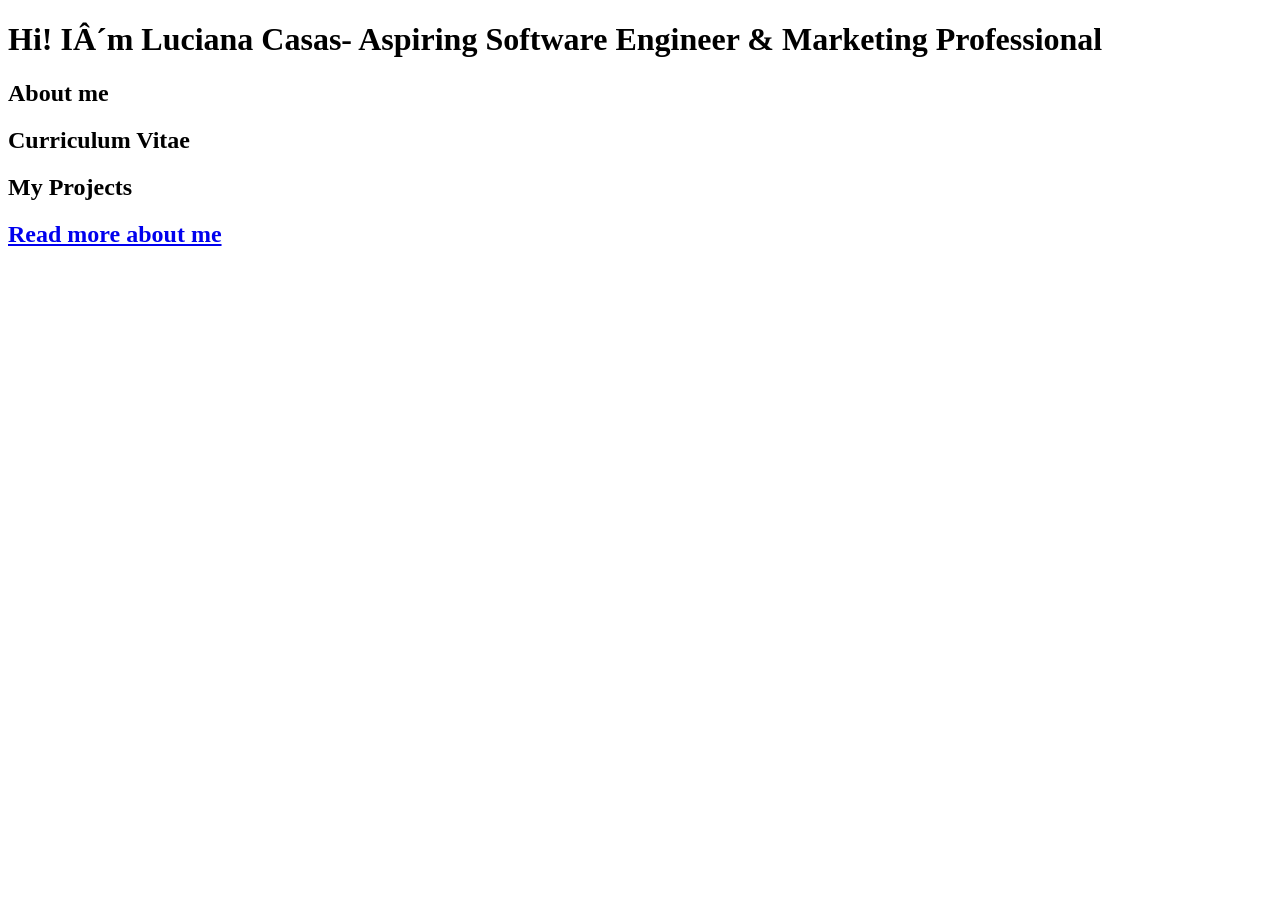
==== index.html @ 448ec8e4 "Add files via upload" ====
<!DOCTYPE html>
<html lang="en">
<head>
    <meta charset="UTF 8">
    <meta http-equiv="X-UA-Compatible" content="IE=edge">
    <meta name="viewport" content="width-device-width,initial-scale=1.0">
    <link rel="stylesheet" href="style.css">
    <title>LUCIANA CASAS | Portfolio & Cv</title>
</head>
<body>
    <div class="container">
        <h1>Hi! I´m Luciana Casas- Aspiring Software Engineer & Marketing Professional</h1>
        <h2>About me</h2>
        <h2>Curriculum Vitae</h2>
        <h2>My Projects</h2>
        <a href="./about-me.html"><h2>Read more about me</h2></a>
    </div>
</body>
</html>
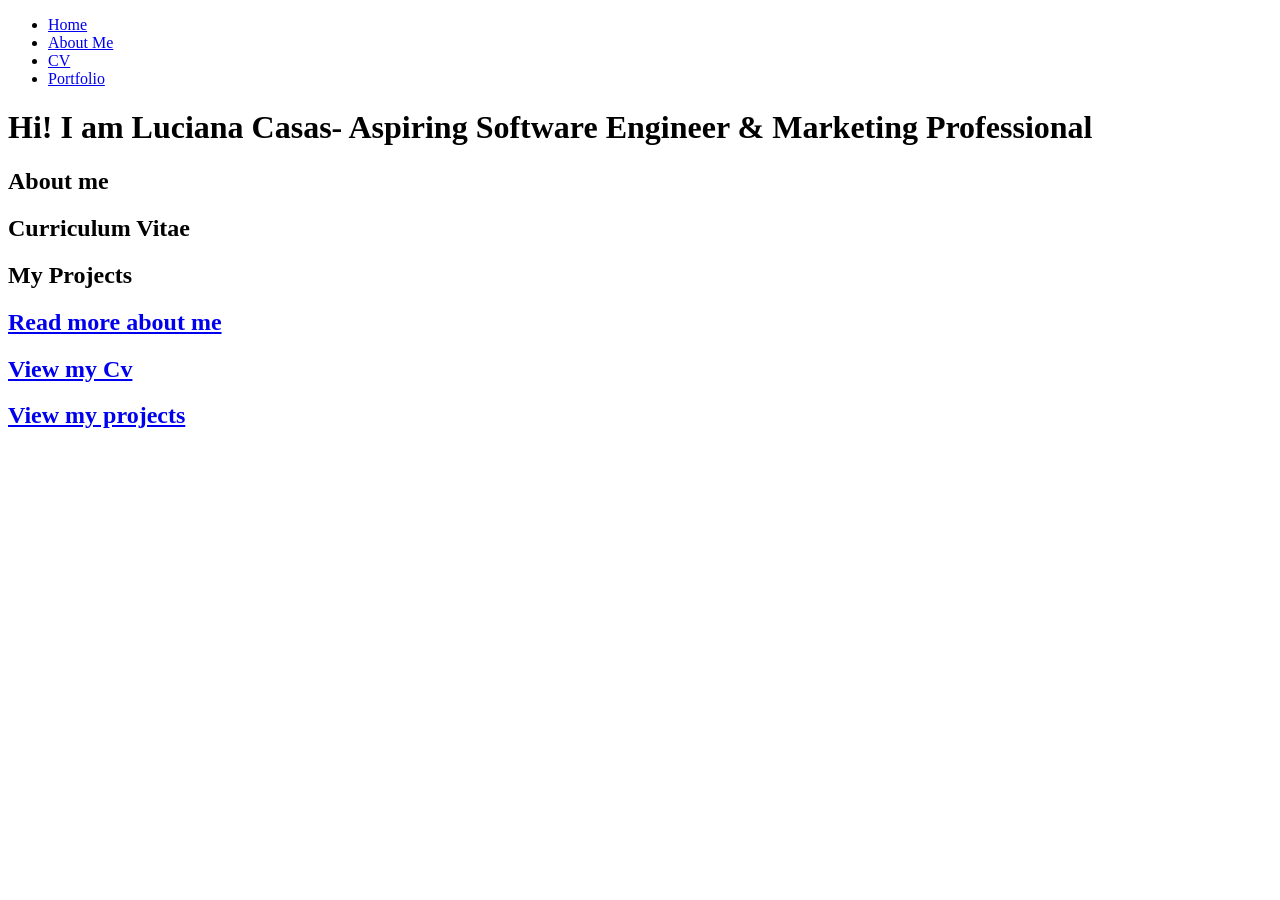
==== commit 25db145b: "Add files via upload" ====
--- a/index.html
+++ b/index.html
@@ -1,19 +1,31 @@
 <!DOCTYPE html>
 <html lang="en">
 <head>
-    <meta charset="UTF 8">
+    <meta charset="UTF-8">
     <meta http-equiv="X-UA-Compatible" content="IE=edge">
-    <meta name="viewport" content="width-device-width,initial-scale=1.0">
+    <meta name="viewport" content="width=device-width, initial-scale=1.0">
     <link rel="stylesheet" href="style.css">
     <title>LUCIANA CASAS | Portfolio & Cv</title>
 </head>
 <body>
+    <!-- NAVBAR -->
+    <nav class="navbar">
+  <ul>
+    <li><a href="index.html">Home</a></li>
+    <li><a href="about-me.html">About Me</a></li>
+    <li><a href="cv.html">CV</a></li>
+    <li><a href="portfolio.html">Portfolio</a></li>
+  </ul>
+</nav>
+    <!-- CONTENIDO PRINCIPAL -->
     <div class="container">
-        <h1>Hi! I´m Luciana Casas- Aspiring Software Engineer & Marketing Professional</h1>
+        <h1>Hi! I am Luciana Casas- Aspiring Software Engineer & Marketing Professional</h1>
         <h2>About me</h2>
         <h2>Curriculum Vitae</h2>
         <h2>My Projects</h2>
         <a href="./about-me.html"><h2>Read more about me</h2></a>
+        <a href="./cv.html"><h2>View my Cv</h2></a>
+        <a href="./portfolio.html"><h2>View my projects</h2></a>
     </div>
 </body>
 </html>
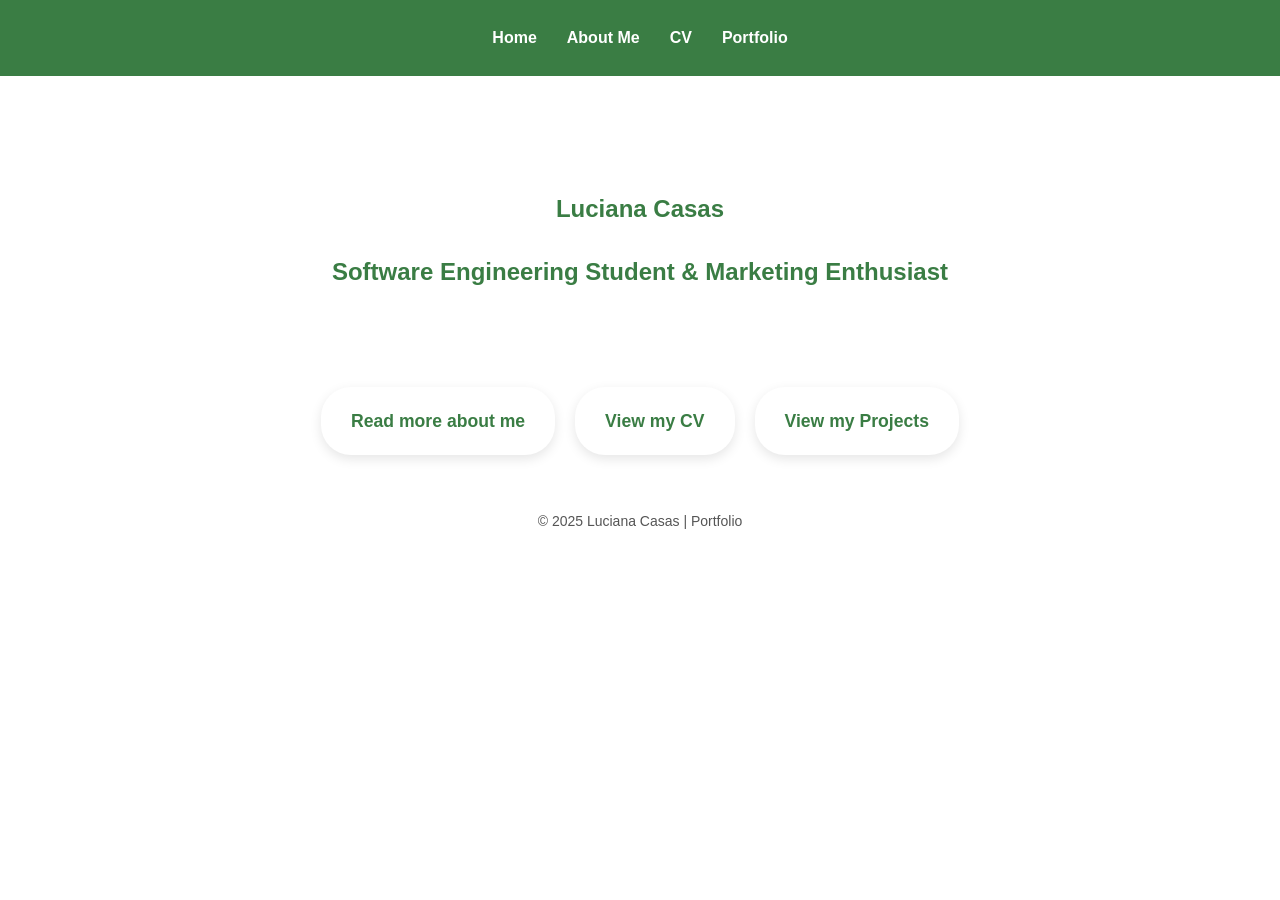
==== commit 24c0b80a: "Add files via upload" ====
--- a/index.html
+++ b/index.html
@@ -17,18 +17,20 @@
     <li><a href="portfolio.html">Portfolio</a></li>
   </ul>
 </nav>
+<section class="banner">
+  <h1>Luciana Casas</h1>
+  <h2>Software Engineering Student & Marketing Enthusiast</h2>
+</section>
     <!-- CONTENIDO PRINCIPAL -->
-    <div class="container">
-        <h1>Hi! I am Luciana Casas- Aspiring Software Engineer & Marketing Professional</h1>
-        <h2>About me</h2>
-        <h2>Curriculum Vitae</h2>
-        <h2>My Projects</h2>
-        <a href="./about-me.html"><h2>Read more about me</h2></a>
-        <a href="./cv.html"><h2>View my Cv</h2></a>
-        <a href="./portfolio.html"><h2>View my projects</h2></a>
-    </div>
+    <div class="bubble-links">
+  <a href="about-me.html" class="bubble">Read more about me</a>
+  <a href="cv.html" class="bubble">View my CV</a>
+  <a href="portfolio.html" class="bubble">View my Projects</a>
+</div>
+<footer>
+  <p>© 2025 Luciana Casas | Portfolio</p>
+</footer>
 </body>
 </html>
 
 
-
--- a/style.css
+++ b/style.css
@@ -0,0 +1,252 @@
+* {
+  margin: 0;
+  padding: 0;
+  box-sizing: border-box;
+}
+
+/* COLOR VARIABLES */
+:root {
+  --primary-green: #3a7d44;   /* main green */
+  --accent-pink: #d17b88;     /* accent pink */
+  --light-bg: #f9f9f9;        /* light background */
+  --dark-text: #333;          /* dark text */
+}
+
+/* BODY */
+body {
+  font-family: 'Segoe UI', Tahoma, Geneva, Verdana, sans-serif;
+  background: url("images/Fondo3.jpg") no-repeat center center fixed; /* use your background */
+  background-size: cover; /* make sure it covers full page */
+  color: var(--dark-text);
+  line-height: 1.6;
+  padding-top: 70px; /* space for fixed navbar */
+}
+/* NAVBAR */
+.navbar {
+  background: var(--primary-green);
+  position: fixed;
+  top: 0;
+  left: 0;
+  width: 100%;
+  padding: 15px 0;
+  z-index: 1000;
+}
+
+.navbar ul {
+  display: flex;
+  justify-content: center;
+  list-style: none;
+  gap: 30px;   /* <-- este es el espacio entre "Home", "About Me", "CV", "Portfolio" */
+  margin: 0;
+  padding: 0;
+}
+
+.navbar ul li a {
+  color: #fff;
+  text-decoration: none;
+  font-weight: bold;
+  transition: color 0.3s;
+}
+
+.navbar ul li a:hover {
+  color: var(--accent-pink);
+}
+
+/* MAIN CONTAINER */
+.container {
+  background: rgba(255, 255, 255, 0.9);
+  max-width: 1000px;
+  margin: auto;
+  padding: 30px;
+  border-radius: 12px;
+  box-shadow: 0 4px 15px rgba(0,0,0,0.1);
+}
+
+/* HEADINGS */
+h1, h2, h3 {
+  margin-bottom: 15px;
+  color: var(--primary-green);
+}
+
+h1 {
+  text-align: center;
+  margin-bottom: 25px;
+}
+
+p {
+  margin-bottom: 15px;
+}
+
+/* TEXT STYLES (About, CV, Portfolio)*/
+.about-me p, .portfolio p, .cv p {
+  font-family: 'Georgia', serif;
+  font-size: 18px;
+  line-height: 1.8;
+  color: #444;
+}
+
+/* IMAGE */
+img {
+  max-width: 100%;
+  border-radius: 12px;
+  margin: 20px 0;
+  box-shadow: 0 4px 12px rgba(0,0,0,0.15);
+  transition: transform 0.3s;
+}
+
+img:hover {
+  transform: scale(1.05);
+}
+
+/* Profile picture */
+.profile-pic {
+  max-width: 200px;       /* limit size */
+  border-radius: 50%;     /* round image */
+  object-fit: cover;      /* keep proportions */
+}
+
+/* ABOUT ME LAYOUT */
+.about-layout {
+  display: flex;           /* text and image in a row */
+  align-items: flex-start; /* align top */
+  gap: 20px;               /* space between text and image */
+}
+
+.about-text {
+  flex: 1;                 /* text takes the space */
+}
+
+/* PORTFOLIO GRID */
+.project {
+  display: grid;
+  grid-template-columns: repeat(auto-fit, minmax(280px, 1fr));
+  gap: 20px;
+}
+
+/* RESPONSIVE DESIGN */
+@media (max-width: 768px) {
+  .about-layout {
+    flex-direction: column;
+    align-items: center;
+  }
+
+  .bubble-links {
+    flex-direction: column;
+    gap: 15px;
+  }
+}
+  .navbar ul li {
+    margin: 10px 0;
+  }
+
+  .container {
+    padding: 20px;
+  }
+
+  .about-layout {
+    flex-direction: column; /* stack vertically on mobile */
+    align-items: center;
+  }
+.back-link {
+  text-align: center;
+  margin-top: 20px;
+}
+/* Bubble links container */
+.bubble-links {
+  display: flex;                /* put them in a row */
+  justify-content: center;      /* center horizontally */
+  gap: 20px;                    /* space between bubbles */
+  margin-top: 20px;            /* push down from navbar */
+}
+
+/* Each bubble style */
+.bubble {
+  display: inline-block;
+  padding: 20px 30px;
+  background: #fff;
+  color: var(--primary-green);
+  text-decoration: none;
+  font-weight: bold;
+  border-radius: 30px;          /* round edges -> bubble */
+  box-shadow: 0 4px 12px rgba(0,0,0,0.1);
+  transition: all 0.3s;
+  font-size: 1.1rem;
+}
+
+.bubble:hover {
+  background: var(--primary-green);
+  color: #fff;
+  transform: scale(1.05);
+}
+/* Buttons basic style */
+.button {
+  display: inline-block;   /* makes link look like a button */
+  padding: 10px 20px;      /* space inside */
+  background: #fff;        /* white background */
+  color: var(--primary-green) !important; /* green text */
+  text-decoration: none !important;       /* no underline */
+  border: 2px solid var(--primary-green); /* green border */
+  border-radius: 8px;      /* rounded corners */
+  font-weight: bold;       
+  transition: all 0.3s;    /* smooth hover effect */
+}
+
+/* Hover effect */
+.button:hover {
+  background: var(--accent-pink); /* pink background */
+  color: #fff !important;         /* white text */
+  border-color: var(--accent-pink);
+}
+/* Footer */
+footer {
+  text-align: center;   /* center the text */
+  margin-top: 40px;     /* space above */
+  padding: 15px 0;      /* vertical space inside */
+  font-size: 14px;      /* smaller text */
+  color: #555;          /* grey text */
+}
+.cv a {
+  color: var(--primary-green);
+  text-decoration: none;
+  font-weight: bold;
+}
+
+.cv a:hover {
+  color: var(--accent-pink); /* rosa cuando pasás el mouse */
+}
+/* BANNER (top section with background images */
+.banner {
+  text-align: center;
+  padding: 120px 20px 60px;
+  background: transparent; /* no background, so body image shows */
+  color: var(--primary-green); /* use your green for text */
+}
+/* GRID LAYOUT for Portfolio */
+.grid-portfolio {
+  display: grid;
+  grid-template-columns: repeat(auto-fit, minmax(300px, 1fr));
+  gap: 20px; /* space between cards */
+  margin-top: 20px;
+}
+
+.project-card {
+  background: #fff; /* white background for contrast */
+  padding: 20px;
+  border-radius: 12px;
+  box-shadow: 0 4px 12px rgba(0,0,0,0.1);
+  transition: transform 0.3s;
+}
+
+.project-card:hover {
+  transform: translateY(-5px);
+}
+
+.project-card h2 {
+  margin-bottom: 10px;
+  color: var(--primary-green);
+}
+
+.project-card p {
+  margin-bottom: 10px;
+  font-size: 0.95rem;
+}
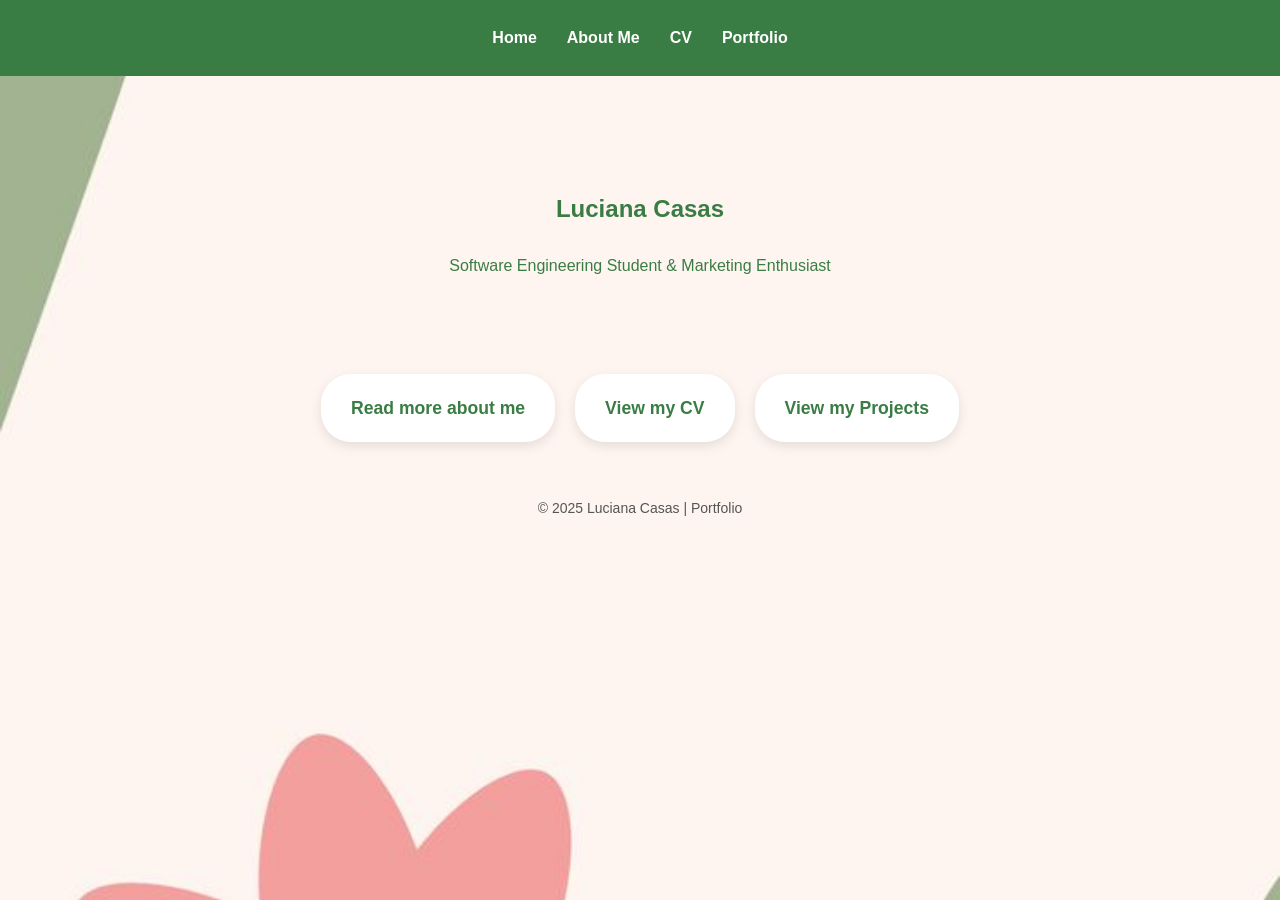
==== commit bba4d5b2: "Refactor index.html to include tagline in banner Updated the banner section and added a tagline." ====
--- a/index.html
+++ b/index.html
@@ -19,7 +19,7 @@
 </nav>
 <section class="banner">
   <h1>Luciana Casas</h1>
-  <h2>Software Engineering Student & Marketing Enthusiast</h2>
+<p class="tagline">Software Engineering Student & Marketing Enthusiast</p>
 </section>
     <!-- CONTENIDO PRINCIPAL -->
     <div class="bubble-links">
@@ -28,9 +28,11 @@
   <a href="portfolio.html" class="bubble">View my Projects</a>
 </div>
 <footer>
-  <p>© 2025 Luciana Casas | Portfolio</p>
+  <p>&copy; 2025 Luciana Casas | Portfolio</p>
 </footer>
 </body>
 </html>
 
 
+
+
